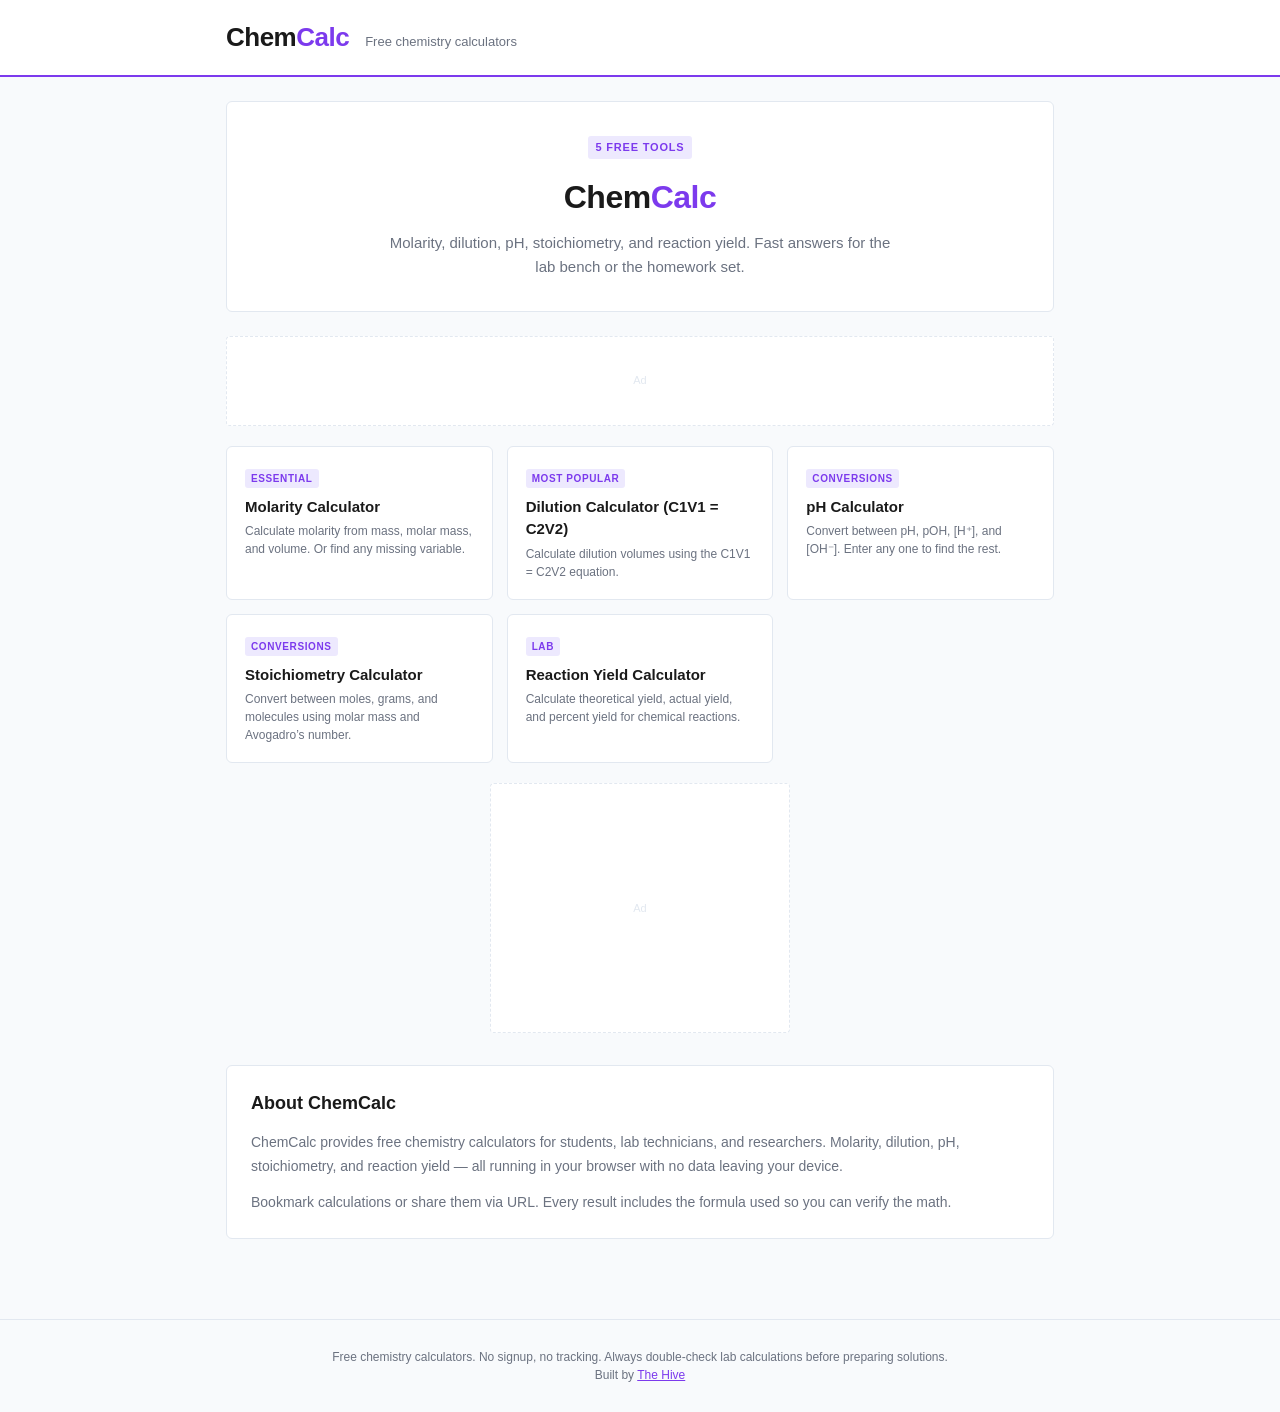
==== index.html @ 91372324 "ChemCalc — Free chemistry calculators: molarity, dilution, pH, stoichiometry, reaction yield Static " ====
<!DOCTYPE html>
<html lang="en">
<head>
<meta charset="UTF-8">
<meta name="viewport" content="width=device-width, initial-scale=1.0">
<title>ChemCalc — Free Chemistry & Lab Calculators</title>
<meta name="description" content="Free chemistry calculators: molarity, dilution (C1V1=C2V2), pH, stoichiometry, and reaction yield. No signup. Instant results for students and lab techs.">
<meta property="og:title" content="ChemCalc — Free Chemistry & Lab Calculators">
<meta property="og:description" content="Free chemistry calculators: molarity, dilution (C1V1=C2V2), pH, stoichiometry, and reaction yield. No signup. Instant results for students and lab techs.">
<meta name="robots" content="index, follow">
<link rel="canonical" href="https://thehivemakes.github.io/hive-chem-calc/">
<!-- ADSENSE PLACEHOLDER -->
<!-- <script async src="https://pagead2.googlesyndication.com/pagead/js/adsbygoogle.js?client=ca-pub-XXXXXXXXXXXXXXXX" crossorigin="anonymous"></script> -->
<link rel="stylesheet" href="style.css">
<script type="application/ld+json">
{
  "@context": "https://schema.org",
  "@type": "WebSite",
  "name": "ChemCalc",
  "url": "https://thehivemakes.github.io/hive-chem-calc/",
  "description": "Free chemistry calculators: molarity, dilution (C1V1=C2V2), pH, stoichiometry, and reaction yield. No signup. Instant results for students and lab techs."
}
</script>
</head>
<body>
<header>
  <div class="header-inner">
    <div class="logo">Chem<span>Calc</span></div>
    <div class="tagline">Free chemistry calculators</div>
  </div>
</header>
<main>
  <div class="hero">
    <div class="badge">5 Free Tools</div>
    <h1>Chem<span>Calc</span></h1>
    <p>Molarity, dilution, pH, stoichiometry, and reaction yield. Fast answers for the lab bench or the homework set.</p>
  </div>
  <div class="ad-leaderboard" id="ad-top">Ad</div>
  <div class="tools-grid">
    <a href="molarity.html" class="tool-card">
      <div class="tool-card-tag">Essential</div>
      <h3>Molarity Calculator</h3>
      <p>Calculate molarity from mass, molar mass, and volume. Or find any missing variable.</p>
    </a>
    <a href="dilution.html" class="tool-card">
      <div class="tool-card-tag">Most popular</div>
      <h3>Dilution Calculator (C1V1 = C2V2)</h3>
      <p>Calculate dilution volumes using the C1V1 = C2V2 equation.</p>
    </a>
    <a href="ph.html" class="tool-card">
      <div class="tool-card-tag">Conversions</div>
      <h3>pH Calculator</h3>
      <p>Convert between pH, pOH, [H⁺], and [OH⁻]. Enter any one to find the rest.</p>
    </a>
    <a href="stoichiometry.html" class="tool-card">
      <div class="tool-card-tag">Conversions</div>
      <h3>Stoichiometry Calculator</h3>
      <p>Convert between moles, grams, and molecules using molar mass and Avogadro’s number.</p>
    </a>
    <a href="reaction-yield.html" class="tool-card">
      <div class="tool-card-tag">Lab</div>
      <h3>Reaction Yield Calculator</h3>
      <p>Calculate theoretical yield, actual yield, and percent yield for chemical reactions.</p>
    </a>
  </div>
  <div class="ad-rectangle" id="ad-mid">Ad</div>
  <div class="seo-section">
    <h2>About ChemCalc</h2>
    <p>ChemCalc provides free chemistry calculators for students, lab technicians, and researchers. Molarity, dilution, pH, stoichiometry, and reaction yield — all running in your browser with no data leaving your device.</p><p>Bookmark calculations or share them via URL. Every result includes the formula used so you can verify the math.</p>
  </div>
</main>
<footer>
  Free chemistry calculators. No signup, no tracking. Always double-check lab calculations before preparing solutions.
  <br>Built by <a href="https://thehivemakes.github.io/" style="color:var(--accent)">The Hive</a>
</footer>
</body>
</html>
---- style.css ----
/* ChemCalc — shared stylesheet */
/* Colors: ice white + purple flask */

*, *::before, *::after { box-sizing: border-box; margin: 0; padding: 0; }

:root {
  --bg:        #f8fafc;
  --card-bg:   #ffffff;
  --accent:    #7c3aed;
  --text:      #1a1a1a;
  --muted:     #6b7280;
  --border:    #e2e8f0;
  --input-bg:  #f8fafc;
  --result-bg: #f5f3ff;
  --result-fg: #7c3aed;
  --tag-bg:    #ede9fe;
}

body {
  font-family: -apple-system, BlinkMacSystemFont, "Segoe UI", Roboto, sans-serif;
  background: var(--bg); color: var(--text); line-height: 1.5; min-height: 100vh;
}
header { background: var(--card-bg); border-bottom: 2px solid var(--accent); padding: 18px 0; }
.header-inner {
  max-width: 860px; margin: 0 auto; padding: 0 16px;
  display: flex; align-items: baseline; gap: 16px;
}
.logo { font-size: 26px; font-weight: 800; letter-spacing: -0.5px; color: var(--text); }
.logo span { color: var(--accent); }
.tagline { font-size: 13px; color: var(--muted); }
nav { background: var(--card-bg); border-bottom: 1px solid var(--border); padding: 8px 0; }
.nav-inner {
  max-width: 860px; margin: 0 auto; padding: 0 16px;
  display: flex; gap: 8px; align-items: center; font-size: 12px; color: var(--muted);
}
.nav-inner a { color: var(--muted); text-decoration: none; }
.nav-inner a:hover { color: var(--accent); }
.nav-inner .sep { color: var(--border); }
main { max-width: 860px; margin: 0 auto; padding: 24px 16px 48px; }
.card {
  background: var(--card-bg); border: 1px solid var(--border); border-radius: 6px;
  padding: 24px; margin-bottom: 20px;
}
.card h1 { font-size: 22px; font-weight: 700; margin-bottom: 6px; letter-spacing: -0.3px; }
.card .subtitle { font-size: 13px; color: var(--muted); margin-bottom: 20px; }
.form-grid {
  display: grid; grid-template-columns: repeat(auto-fill, minmax(200px, 1fr));
  gap: 14px; margin-bottom: 16px;
}
.field { display: flex; flex-direction: column; gap: 5px; }
.field label {
  font-size: 11px; font-weight: 600; text-transform: uppercase;
  letter-spacing: 0.6px; color: var(--muted);
}
.field input, .field select {
  background: var(--input-bg); border: 1px solid var(--border); border-radius: 4px;
  color: var(--text); font-size: 15px; padding: 9px 11px; width: 100%;
  transition: border-color 0.15s;
}
.field input:focus, .field select:focus { outline: none; border-color: var(--accent); }
.field select option { background: var(--input-bg); }
.radio-group { display: flex; gap: 12px; margin-bottom: 16px; flex-wrap: wrap; }
.radio-group label {
  display: flex; align-items: center; gap: 6px; font-size: 13px; color: var(--text);
  cursor: pointer; padding: 6px 12px; border: 1px solid var(--border);
  border-radius: 4px; transition: border-color 0.15s;
}
.radio-group input[type="radio"] { accent-color: var(--accent); }
.radio-group label:has(input:checked) { border-color: var(--accent); background: var(--tag-bg); }
.btn {
  display: inline-block; padding: 10px 22px; font-size: 14px; font-weight: 600;
  border: none; border-radius: 4px; cursor: pointer; transition: background 0.15s;
  text-decoration: none;
}
.btn-primary { background: var(--accent); color: #fff; }
.btn-primary:hover { opacity: 0.85; }
.btn-ghost { background: transparent; border: 1px solid var(--border); color: var(--muted); }
.btn-ghost:hover { border-color: var(--accent); color: var(--text); }
.result {
  background: var(--result-bg); border: 1px solid var(--border); border-radius: 4px;
  padding: 16px 20px; margin-top: 16px; display: none;
}
.result.visible { display: block; }
.result-row {
  display: flex; justify-content: space-between; align-items: baseline;
  padding: 5px 0; border-bottom: 1px solid var(--border); gap: 12px;
}
.result-row:last-child { border-bottom: none; }
.result-label { font-size: 12px; color: var(--muted); flex-shrink: 0; }
.result-value { font-size: 16px; font-weight: 700; color: var(--result-fg); text-align: right; }
.result-note {
  font-size: 12px; color: var(--muted); margin-top: 10px; line-height: 1.6;
  padding-top: 10px; border-top: 1px solid var(--border);
}
.ref-table { width: 100%; border-collapse: collapse; font-size: 13px; margin-top: 6px; }
.ref-table th {
  font-size: 11px; font-weight: 600; text-transform: uppercase; letter-spacing: 0.5px;
  color: var(--muted); text-align: left; padding: 6px 8px; border-bottom: 1px solid var(--border);
}
.ref-table td { padding: 6px 8px; border-bottom: 1px solid var(--border); color: var(--text); }
.ref-table tr:last-child td { border-bottom: none; }
.ref-table tr.highlight td { color: var(--accent); font-weight: 600; }
.ad-leaderboard {
  width: 100%; height: 90px; background: var(--card-bg); border: 1px dashed var(--border);
  border-radius: 4px; display: flex; align-items: center; justify-content: center;
  font-size: 11px; color: var(--border); margin: 16px 0;
}
.ad-rectangle {
  width: 300px; height: 250px; background: var(--card-bg); border: 1px dashed var(--border);
  border-radius: 4px; display: flex; align-items: center; justify-content: center;
  font-size: 11px; color: var(--border); margin: 16px auto;
}
.tools-grid {
  display: grid; grid-template-columns: repeat(auto-fill, minmax(220px, 1fr));
  gap: 14px; margin: 20px 0;
}
.tool-card {
  background: var(--card-bg); border: 1px solid var(--border); border-radius: 6px;
  padding: 18px; text-decoration: none; color: var(--text);
  transition: border-color 0.15s, transform 0.15s; display: block;
}
.tool-card:hover { border-color: var(--accent); transform: translateY(-2px); }
.tool-card h3 { font-size: 15px; font-weight: 700; margin-bottom: 4px; }
.tool-card p { font-size: 12px; color: var(--muted); }
.tool-card-tag {
  display: inline-block; background: var(--tag-bg); color: var(--accent);
  font-size: 10px; font-weight: 700; text-transform: uppercase; letter-spacing: 0.6px;
  padding: 2px 6px; border-radius: 3px; margin-bottom: 8px;
}
.hero {
  background: var(--card-bg); border: 1px solid var(--border); border-radius: 6px;
  padding: 32px 24px; margin-bottom: 24px; text-align: center;
}
.hero h1 { font-size: 32px; font-weight: 800; letter-spacing: -0.5px; margin-bottom: 10px; }
.hero h1 span { color: var(--accent); }
.hero p { font-size: 15px; color: var(--muted); max-width: 520px; margin: 0 auto; line-height: 1.6; }
.badge {
  display: inline-block; background: var(--tag-bg); color: var(--accent);
  font-size: 11px; font-weight: 700; text-transform: uppercase; letter-spacing: 0.8px;
  padding: 3px 8px; border-radius: 3px; margin-bottom: 14px;
}
.seo-section {
  background: var(--card-bg); border: 1px solid var(--border); border-radius: 6px;
  padding: 24px; margin-top: 32px;
}
.seo-section h2 { font-size: 18px; font-weight: 700; margin-bottom: 14px; }
.seo-section p { font-size: 14px; color: var(--muted); margin-bottom: 12px; line-height: 1.7; }
.seo-section p:last-child { margin-bottom: 0; }
footer {
  text-align: center; padding: 28px 16px; font-size: 12px; color: var(--muted);
  border-top: 1px solid var(--border); margin-top: 32px;
}
@media (max-width: 600px) {
  .form-grid { grid-template-columns: 1fr 1fr; }
  .tools-grid { grid-template-columns: 1fr 1fr; }
  .header-inner { flex-direction: column; gap: 4px; }
  .result-row { flex-direction: column; gap: 2px; }
  .result-value { text-align: left; }
}
@media (max-width: 400px) {
  .form-grid { grid-template-columns: 1fr; }
  .tools-grid { grid-template-columns: 1fr; }
}
@media print {
  header, nav, footer, .ad-leaderboard, .ad-rectangle, .btn { display: none; }
  .result { display: block !important; border: 1px solid #000; }
  body { background: #fff; color: #000; }
}
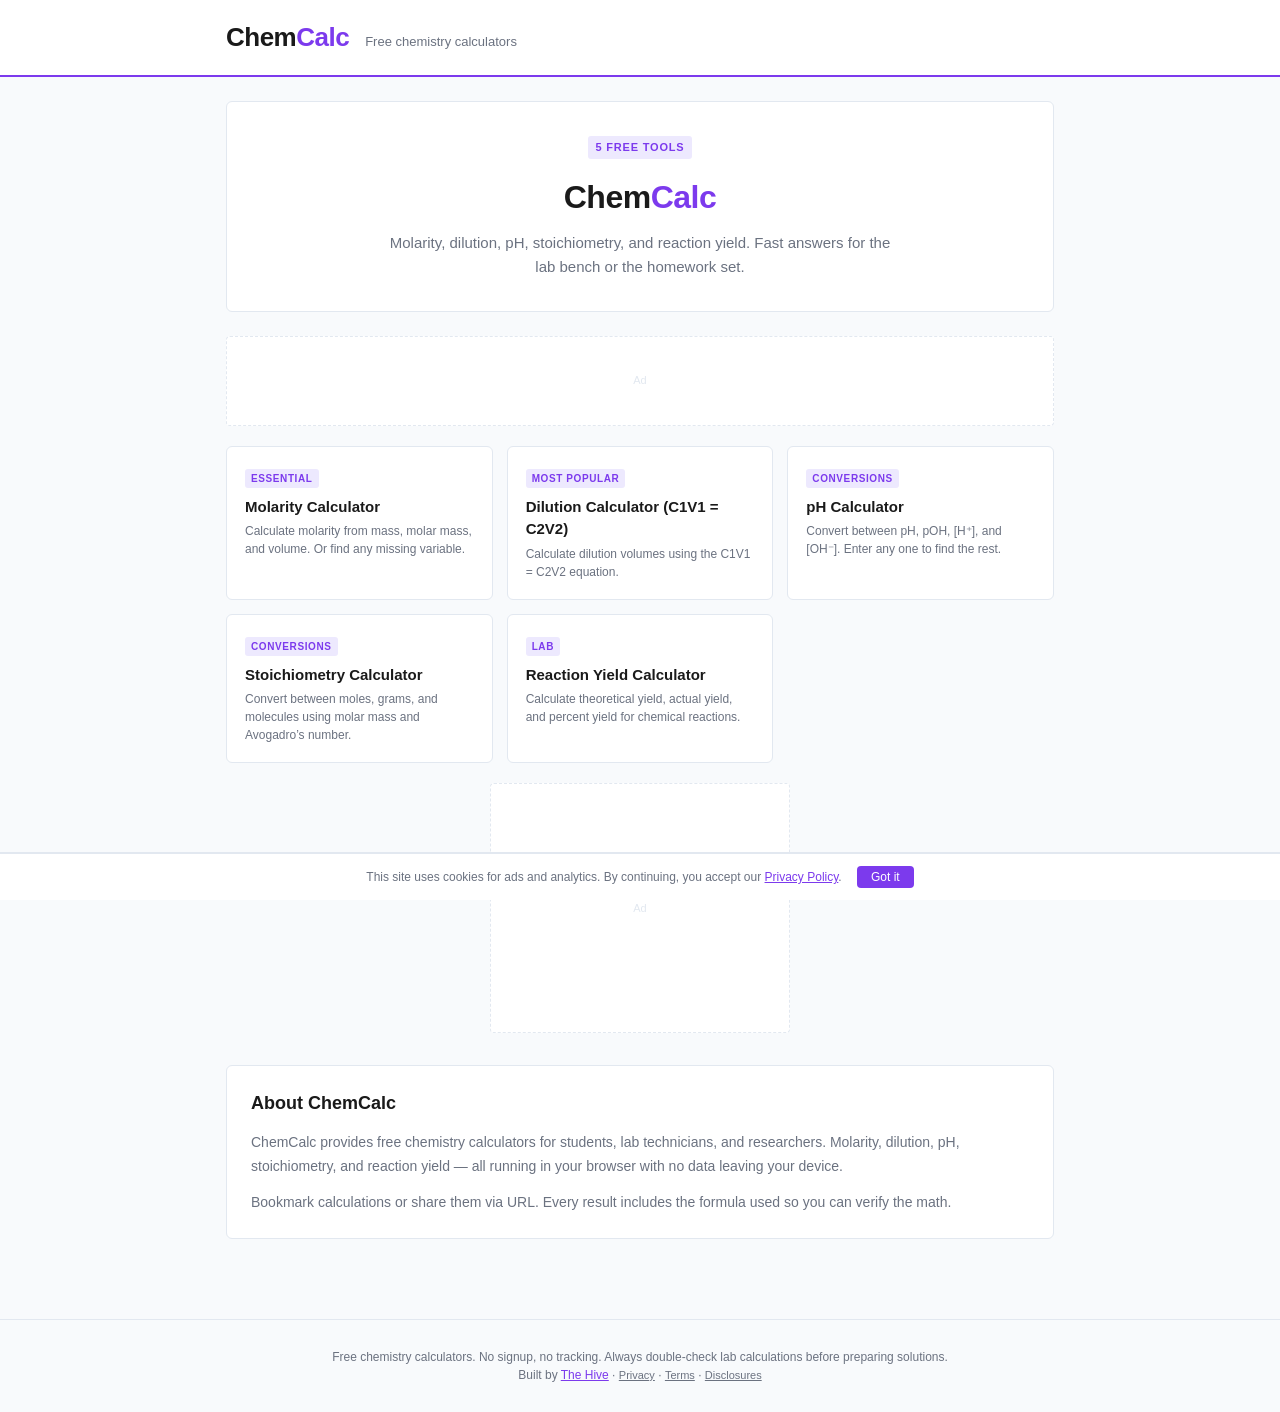
==== commit 4fae531b: "Legal compliance: affiliate disclosure, cookie consent, legal footer links" ====
--- a/index.html
+++ b/index.html
@@ -71,7 +71,9 @@
 </main>
 <footer>
   Free chemistry calculators. No signup, no tracking. Always double-check lab calculations before preparing solutions.
-  <br>Built by <a href="https://thehivemakes.github.io/" style="color:var(--accent)">The Hive</a>
+  <br>Built by <a href="https://thehivemakes.com" style="color:var(--accent)">The Hive</a> · <a href="https://thehivemakes.com/privacy.html" style="color:var(--muted);font-size:11px;">Privacy</a> · <a href="https://thehivemakes.com/terms.html" style="color:var(--muted);font-size:11px;">Terms</a> · <a href="https://thehivemakes.com/disclosures.html" style="color:var(--muted);font-size:11px;">Disclosures</a>
 </footer>
+<div id="cookie-banner" style="display:none;position:fixed;bottom:0;left:0;right:0;background:var(--card-bg);border-top:2px solid var(--border);padding:12px 16px;font-size:12px;color:var(--muted);text-align:center;z-index:9999;">This site uses cookies for ads and analytics. By continuing, you accept our <a href="https://thehivemakes.com/privacy.html" style="color:var(--accent)">Privacy Policy</a>. <button onclick="document.getElementById('cookie-banner').style.display='none';localStorage.setItem('cookie-ok','1');" style="margin-left:12px;padding:4px 14px;background:var(--accent);color:#fff;border:none;border-radius:4px;cursor:pointer;font-size:12px;">Got it</button></div>
+<script>if(!localStorage.getItem('cookie-ok'))document.getElementById('cookie-banner').style.display='block';</script>
 </body>
 </html>
--- a/style.css
+++ b/style.css
@@ -146,6 +146,24 @@
 .seo-section h2 { font-size: 18px; font-weight: 700; margin-bottom: 14px; }
 .seo-section p { font-size: 14px; color: var(--muted); margin-bottom: 12px; line-height: 1.7; }
 .seo-section p:last-child { margin-bottom: 0; }
+.email-capture {
+  background: var(--card-bg); border: 2px dashed var(--border); border-radius: 6px;
+  padding: 24px; margin-top: 20px; text-align: center;
+}
+.email-capture h2 { font-size: 16px; font-weight: 700; margin-bottom: 6px; }
+.email-capture > p { font-size: 13px; color: var(--muted); margin-bottom: 14px; }
+.capture-form {
+  display: flex; gap: 8px; max-width: 400px; margin: 0 auto;
+}
+.capture-form input[type="email"] {
+  flex: 1; background: var(--input-bg); border: 1px solid var(--border); border-radius: 4px;
+  color: var(--text); font-size: 14px; padding: 9px 11px;
+}
+.capture-form input[type="email"]:focus { outline: none; border-color: var(--accent); }
+.capture-note { font-size: 11px; color: var(--muted); margin-top: 10px; }
+@media (max-width: 480px) {
+  .capture-form { flex-direction: column; }
+}
 footer {
   text-align: center; padding: 28px 16px; font-size: 12px; color: var(--muted);
   border-top: 1px solid var(--border); margin-top: 32px;
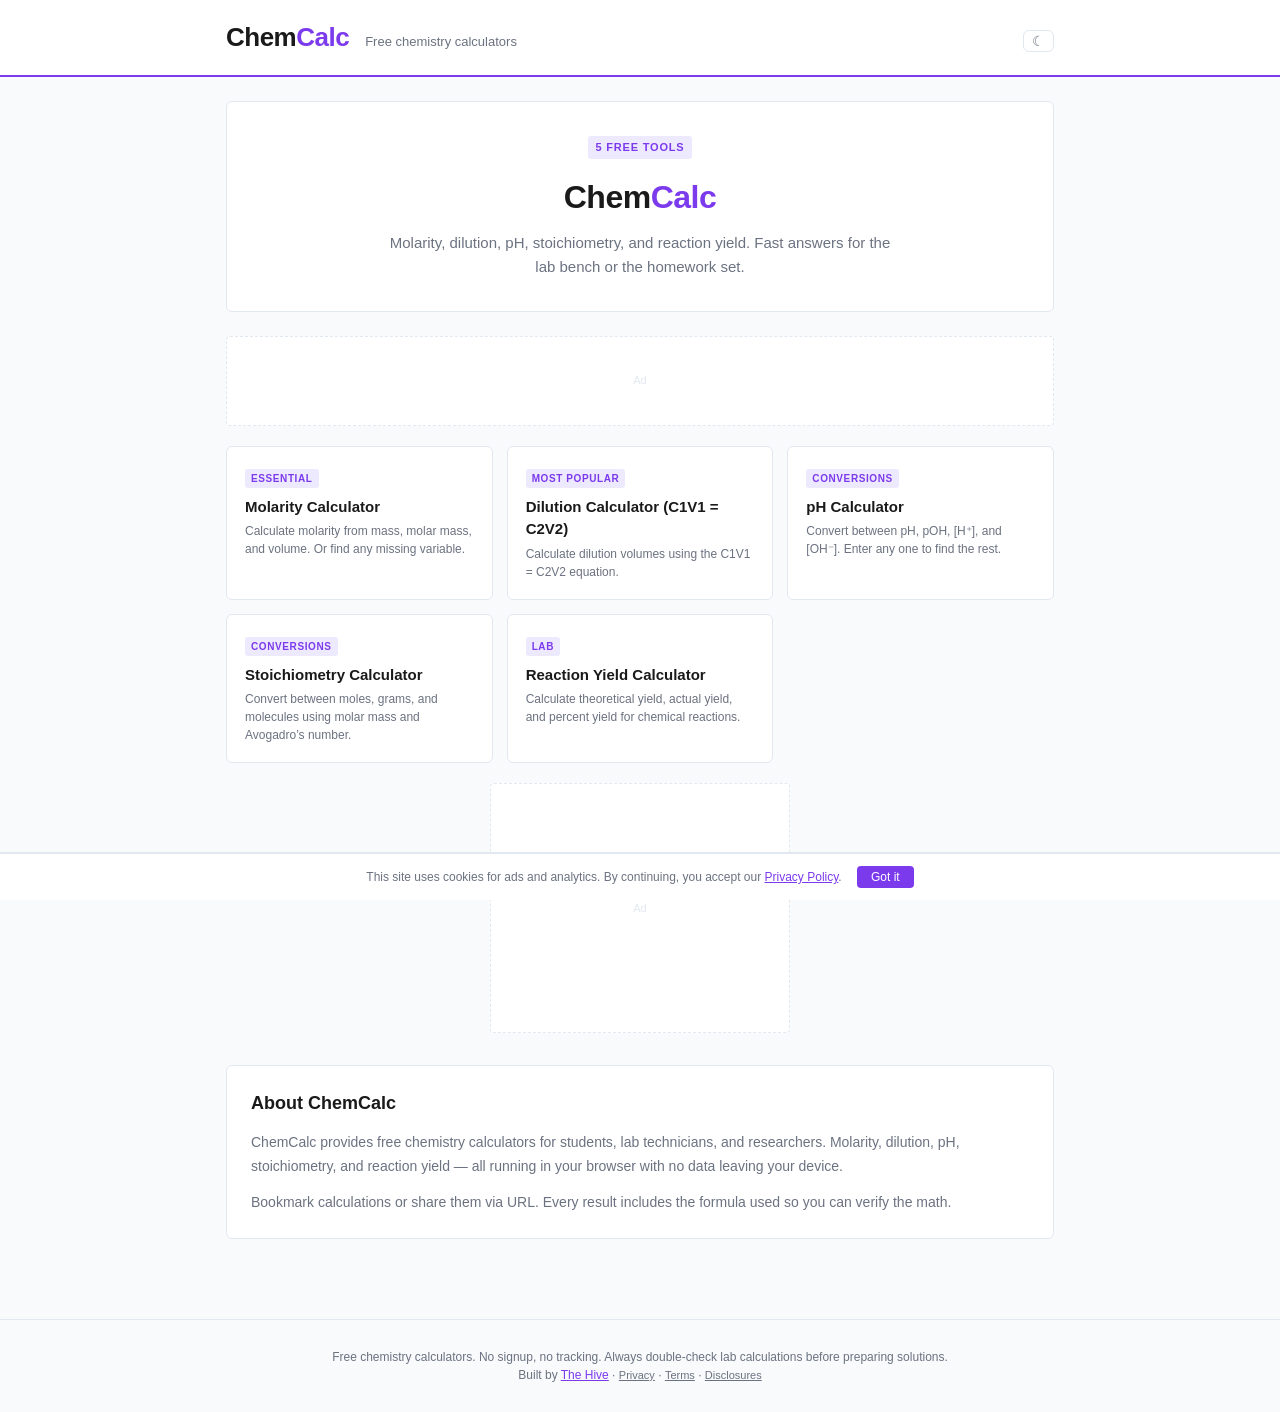
==== commit 4b1886ba: "Dark mode default + theme toggle + smooth transitions" ====
--- a/index.html
+++ b/index.html
@@ -26,7 +26,7 @@
 <header>
   <div class="header-inner">
     <div class="logo">Chem<span>Calc</span></div>
-    <div class="tagline">Free chemistry calculators</div>
+    <div class="tagline">Free chemistry calculators</div><button onclick="toggleTheme()" style="background:none;border:1px solid var(--border);border-radius:6px;padding:2px 8px;color:var(--muted);cursor:pointer;font-size:14px;margin-left:auto;" aria-label="Toggle dark mode">&#9790;</button>
   </div>
 </header>
 <main>
--- a/style.css
+++ b/style.css
@@ -3,7 +3,7 @@
 
 *, *::before, *::after { box-sizing: border-box; margin: 0; padding: 0; }
 
-:root {
+:root, [data-theme="light"] {
   --bg:        #f8fafc;
   --card-bg:   #ffffff;
   --accent:    #7c3aed;
@@ -15,10 +15,23 @@
   --result-fg: #7c3aed;
   --tag-bg:    #ede9fe;
 }
+[data-theme="dark"] {
+  --bg:        #141414;
+  --card-bg:   #1e1e1e;
+  --accent:    #7c3aed;
+  --text:      #e5e5e5;
+  --muted:     #8b8b8b;
+  --border:    #333333;
+  --input-bg:  #1a1a1a;
+  --result-bg: #1a1a1a;
+  --result-fg: #7c3aed;
+  --tag-bg:    #2a2a2a;
+}
 
 body {
   font-family: -apple-system, BlinkMacSystemFont, "Segoe UI", Roboto, sans-serif;
   background: var(--bg); color: var(--text); line-height: 1.5; min-height: 100vh;
+  transition: background-color 0.3s, color 0.3s;
 }
 header { background: var(--card-bg); border-bottom: 2px solid var(--accent); padding: 18px 0; }
 .header-inner {
